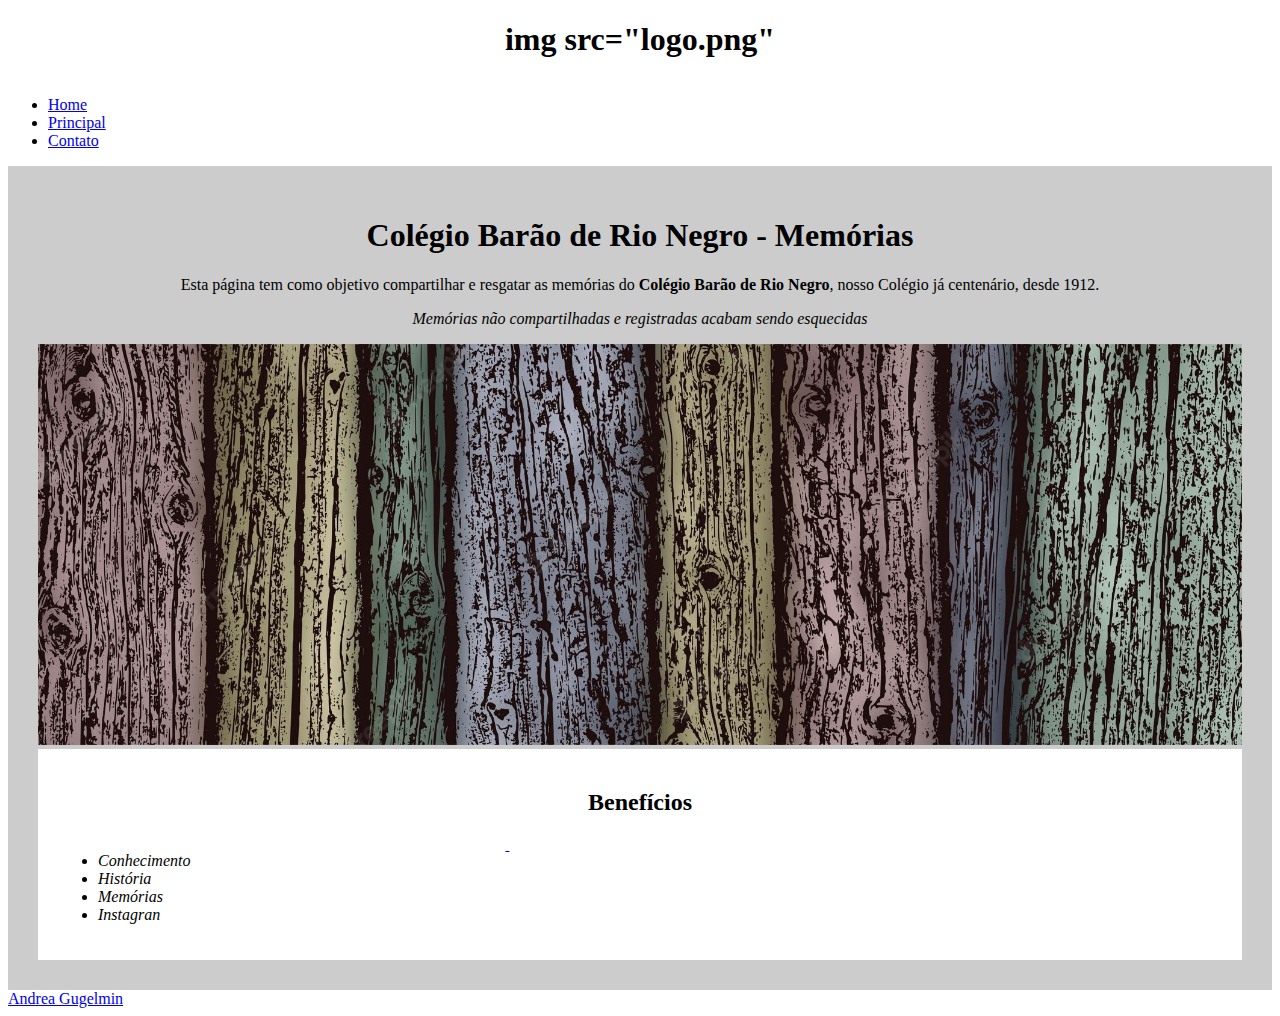
==== index.html @ a267535a "Update index.html" ====
<!DOCTYPE html>
<html>
<head>
    <meta charset="UTF-8">
    <title>Colégio Barão</title>
    <link rel="stylesheet" href="style.css">
</head>
<body>
	<header>
		<h1>img src="logo.png"</h1>
		<nav>
		<ul> 
			<li> <a href="index.html">Home</a></li>
			<li> <a href="principal.html">Principal</a></li>
			<li> <a href="contato.html">Contato</a></li>
		</ul>
		</nav>
	</header>
	<div class="principal">
	<main>
    <h1>Colégio Barão de Rio Negro - Memórias</h1>
    <p>Esta página tem como objetivo compartilhar e resgatar as memórias do <b>Colégio Barão de Rio Negro</b>, nosso Colégio já centenário, desde 1912.</p>
    <p><em>Memórias não compartilhadas e registradas acabam sendo esquecidas</em></p>
	
		<header><img id="banner" src="./parede-feita-de-banner-de-placas-antigas_149326-4055.jpg">
				
		</header>
	<div class="color">
		
				
			</div>
		</main>
		
		<div class="beneficios">

			<h2>Benefícios</h2>

			<ul> 
				<li class="itens">Conhecimento</li>
				<li class="itens">História</li>
				<li class="itens">Memórias</li>
				<li class="itens">Instagran<a target="blank" href="https://instagram.com/"</li>
				
			</ul>
			
			<img scr="AEPPR-Registro-069-Imagem-1.jpg" class="imagembeneficio">
		</div>
	</div>
               
	
	</main>
	
	<footer>

		Andrea Gugelmin
	</footer>

</body>
</html>
---- style.css ----
body {
	
}

#banner {
	width:100%;
}

.principal{
	background: #CCCCCC;
	padding: 30px;
}

h1 {
	text-align: center
}

p {
	text-align: center;
}

#missao {
	font-size: 20px
}

em strong {
	color: #FF0000;
}

.itens {
	font-style: italic
}

.beneficios {
	background: #FFFFFF;
	padding: 20px;
}

h2 {
	text-align: center;
}
ul {
	display: inline-block;
	vertical-align: top;
	width: 20%;
	margin-right: 15%;
}

.imagembeneficios {
	width: 50%;
}
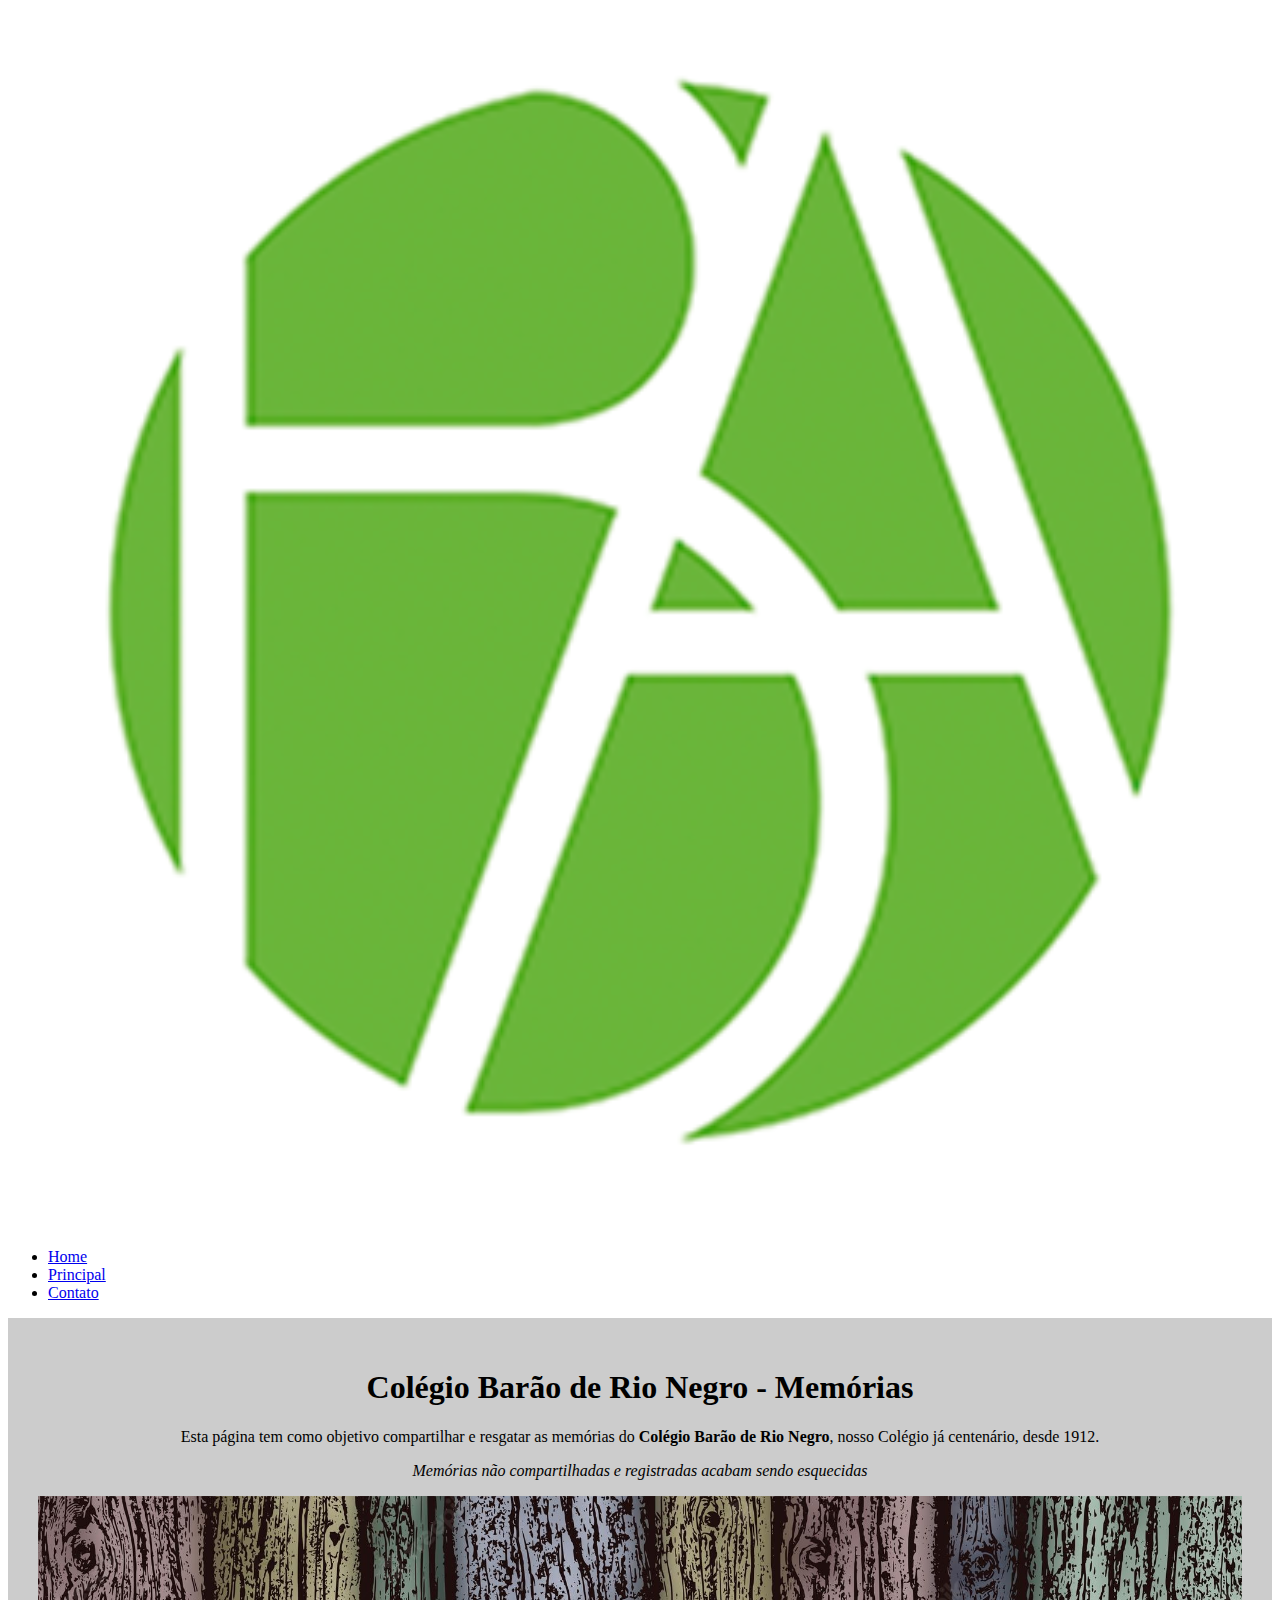
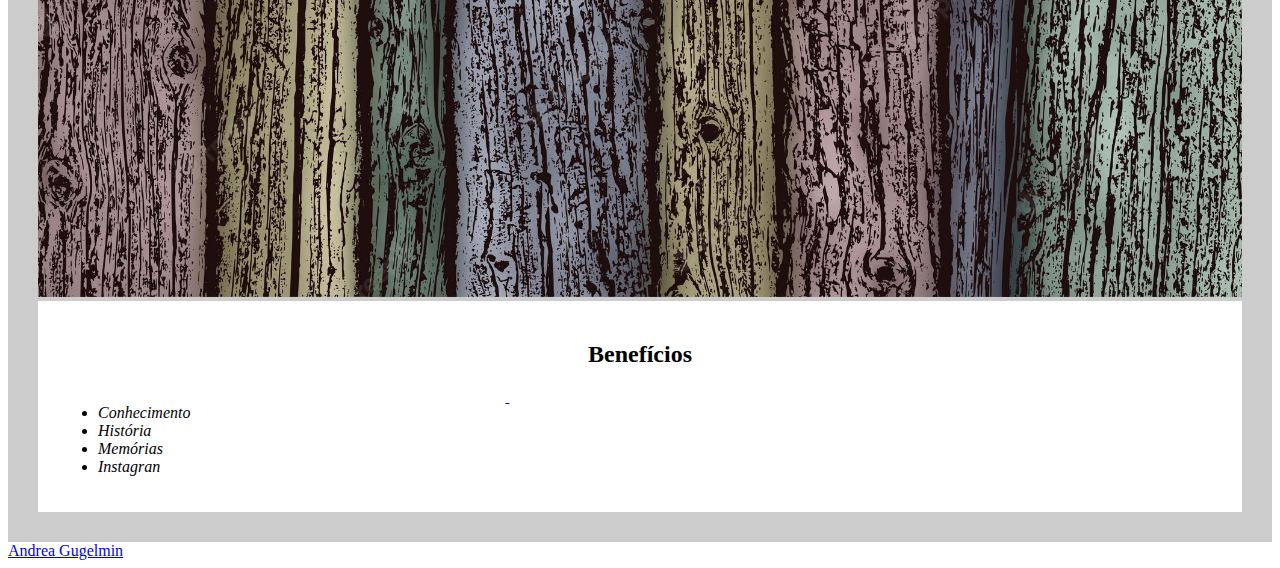
==== commit 6d0c179e: "Update index.html" ====
--- a/index.html
+++ b/index.html
@@ -7,7 +7,7 @@
 </head>
 <body>
 	<header>
-		<h1>img src="logo.png"</h1>
+		<h1><img src="logo.png"></h1>
 		<nav>
 		<ul> 
 			<li> <a href="index.html">Home</a></li>
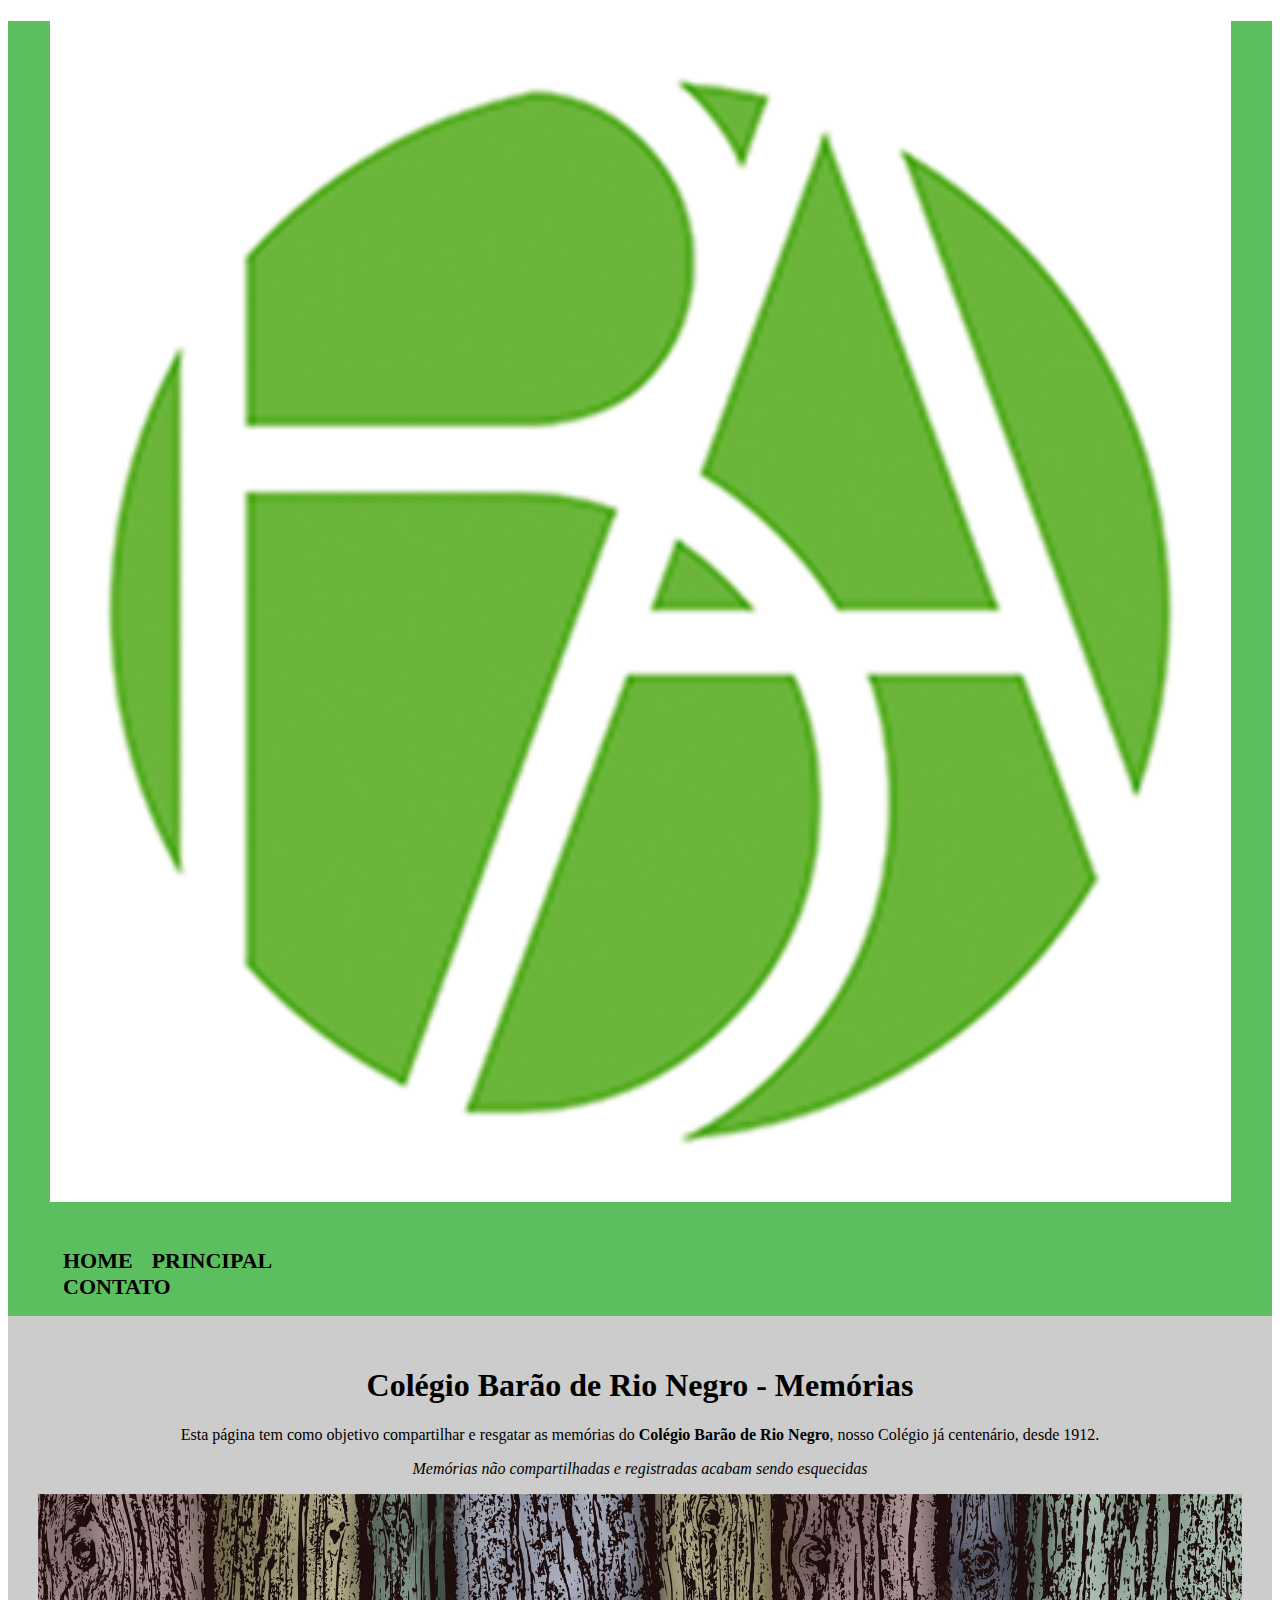
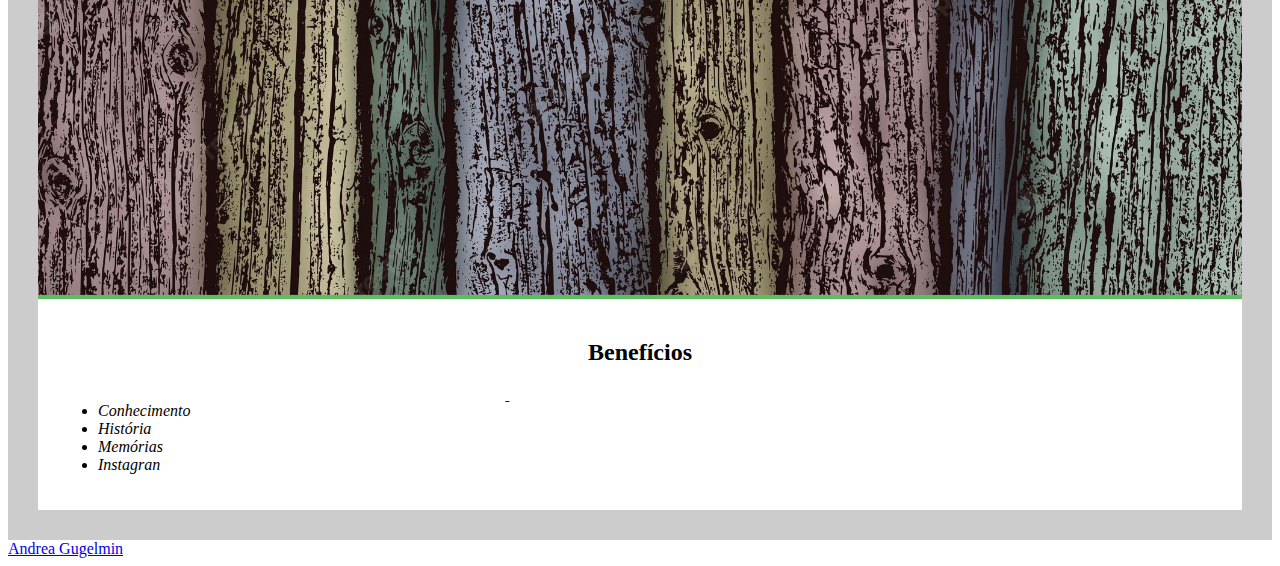
==== commit 1123d517: "Update index.html" ====
--- a/index.html
+++ b/index.html
@@ -3,7 +3,8 @@
 <head>
     <meta charset="UTF-8">
     <title>Colégio Barão</title>
-    <link rel="stylesheet" href="style.css">
+    	<link rel="stylesheet" href="reset.css">
+	<link rel="stylesheet" href="style.css">
 </head>
 <body>
 	<header>
--- a/style.css
+++ b/style.css
@@ -1,3 +1,20 @@
+header {
+	background:#5CBF5F;
+}
+
+nav li {
+	display:inline;
+	margin: 0 0 0 15px
+}
+
+nav a {
+	text-transform: uppercase;
+	color: #000000;
+	font-weight: bold;
+	font-size: 22px;
+	text-decoration: none;
+	}
+
 body {
 	
 }
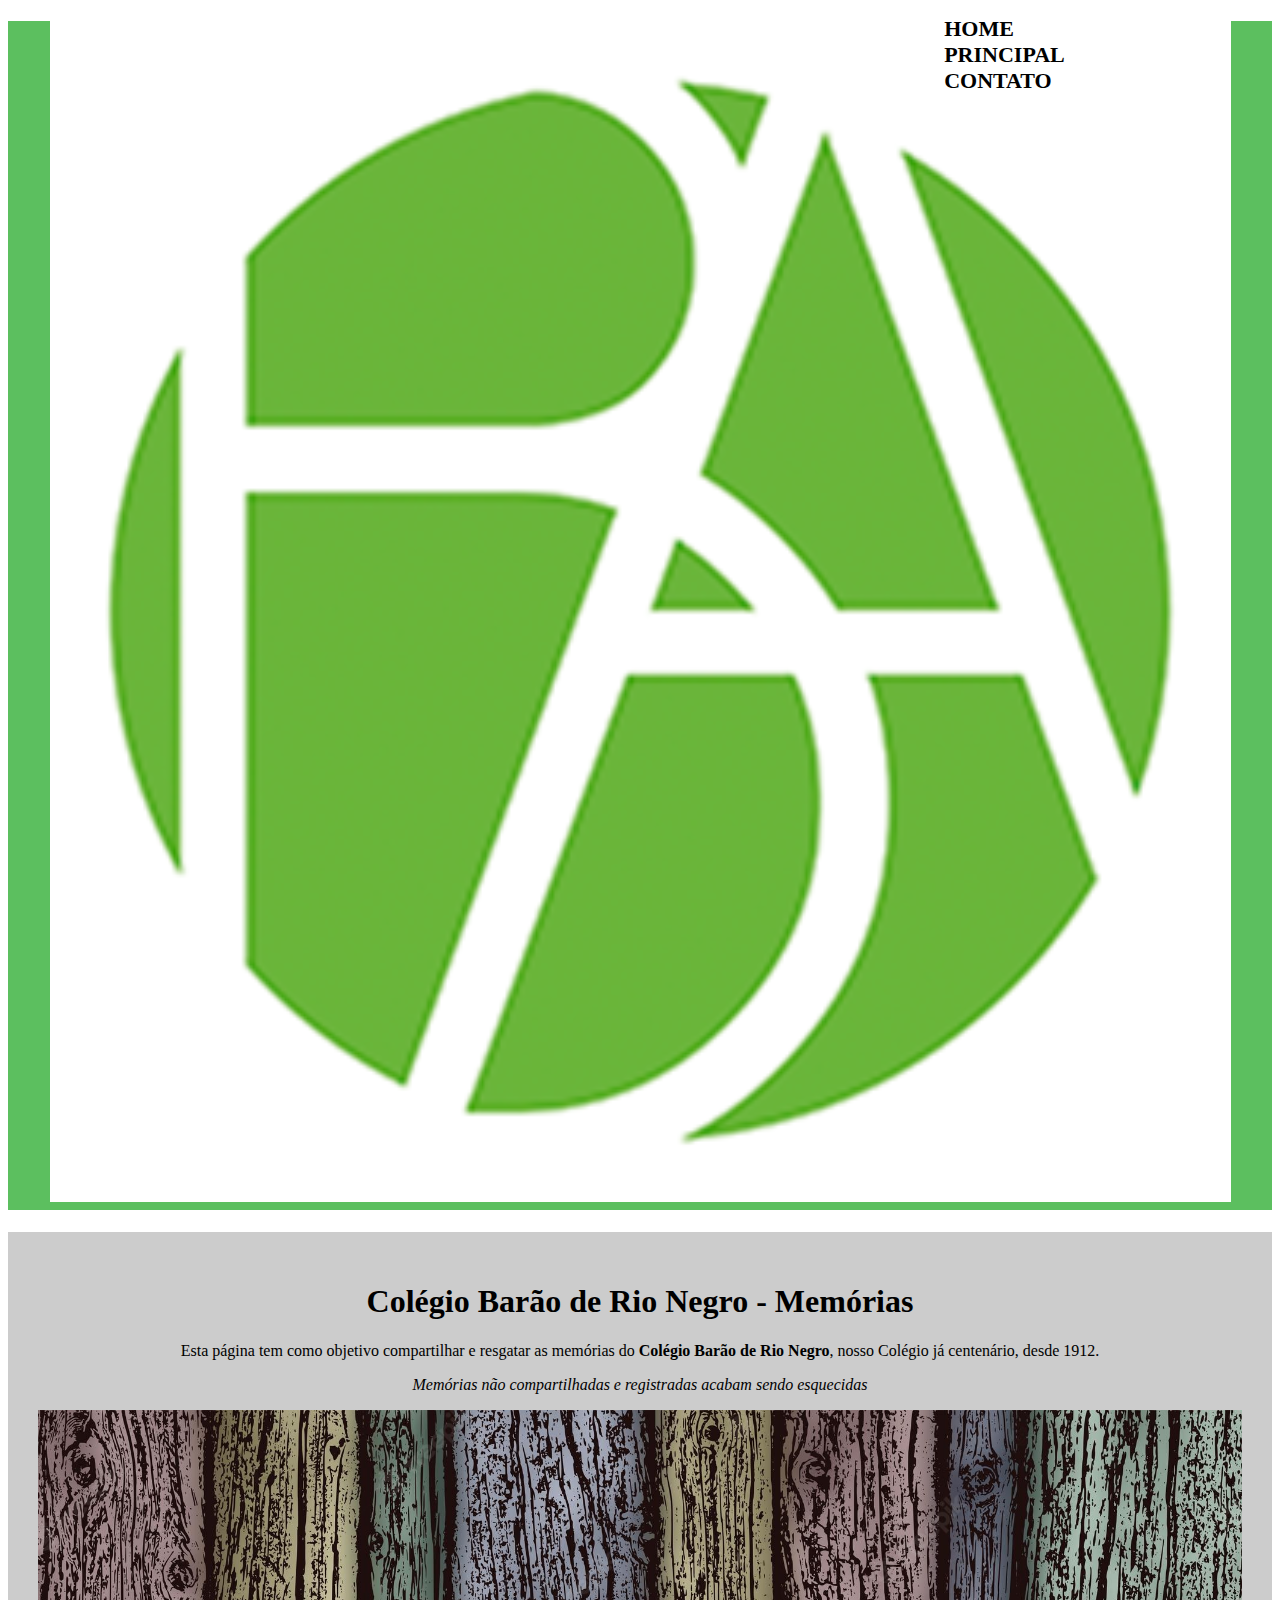
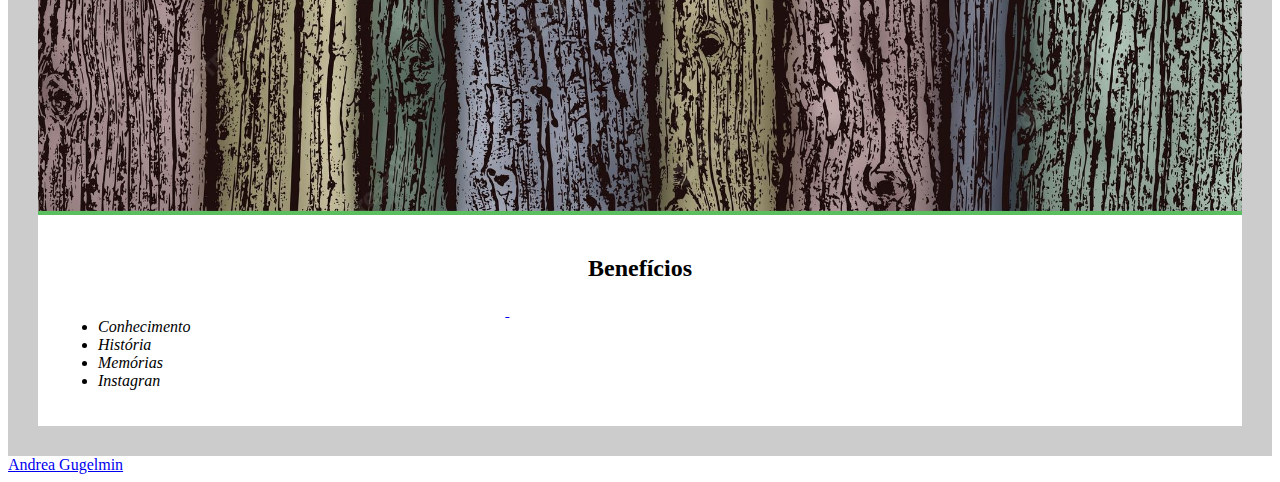
==== commit 07280a1b: "Update index.html" ====
--- a/index.html
+++ b/index.html
@@ -8,6 +8,7 @@
 </head>
 <body>
 	<header>
+		<div class="caixa">
 		<h1><img src="logo.png"></h1>
 		<nav>
 		<ul> 
@@ -16,6 +17,7 @@
 			<li> <a href="contato.html">Contato</a></li>
 		</ul>
 		</nav>
+		</div>
 	</header>
 	<div class="principal">
 	<main>
--- a/style.css
+++ b/style.css
@@ -1,5 +1,11 @@
 header {
 	background:#5CBF5F;
+}
+
+nav { 
+	position: absolute;
+	top: 0;
+	right: 0;
 }
 
 nav li {
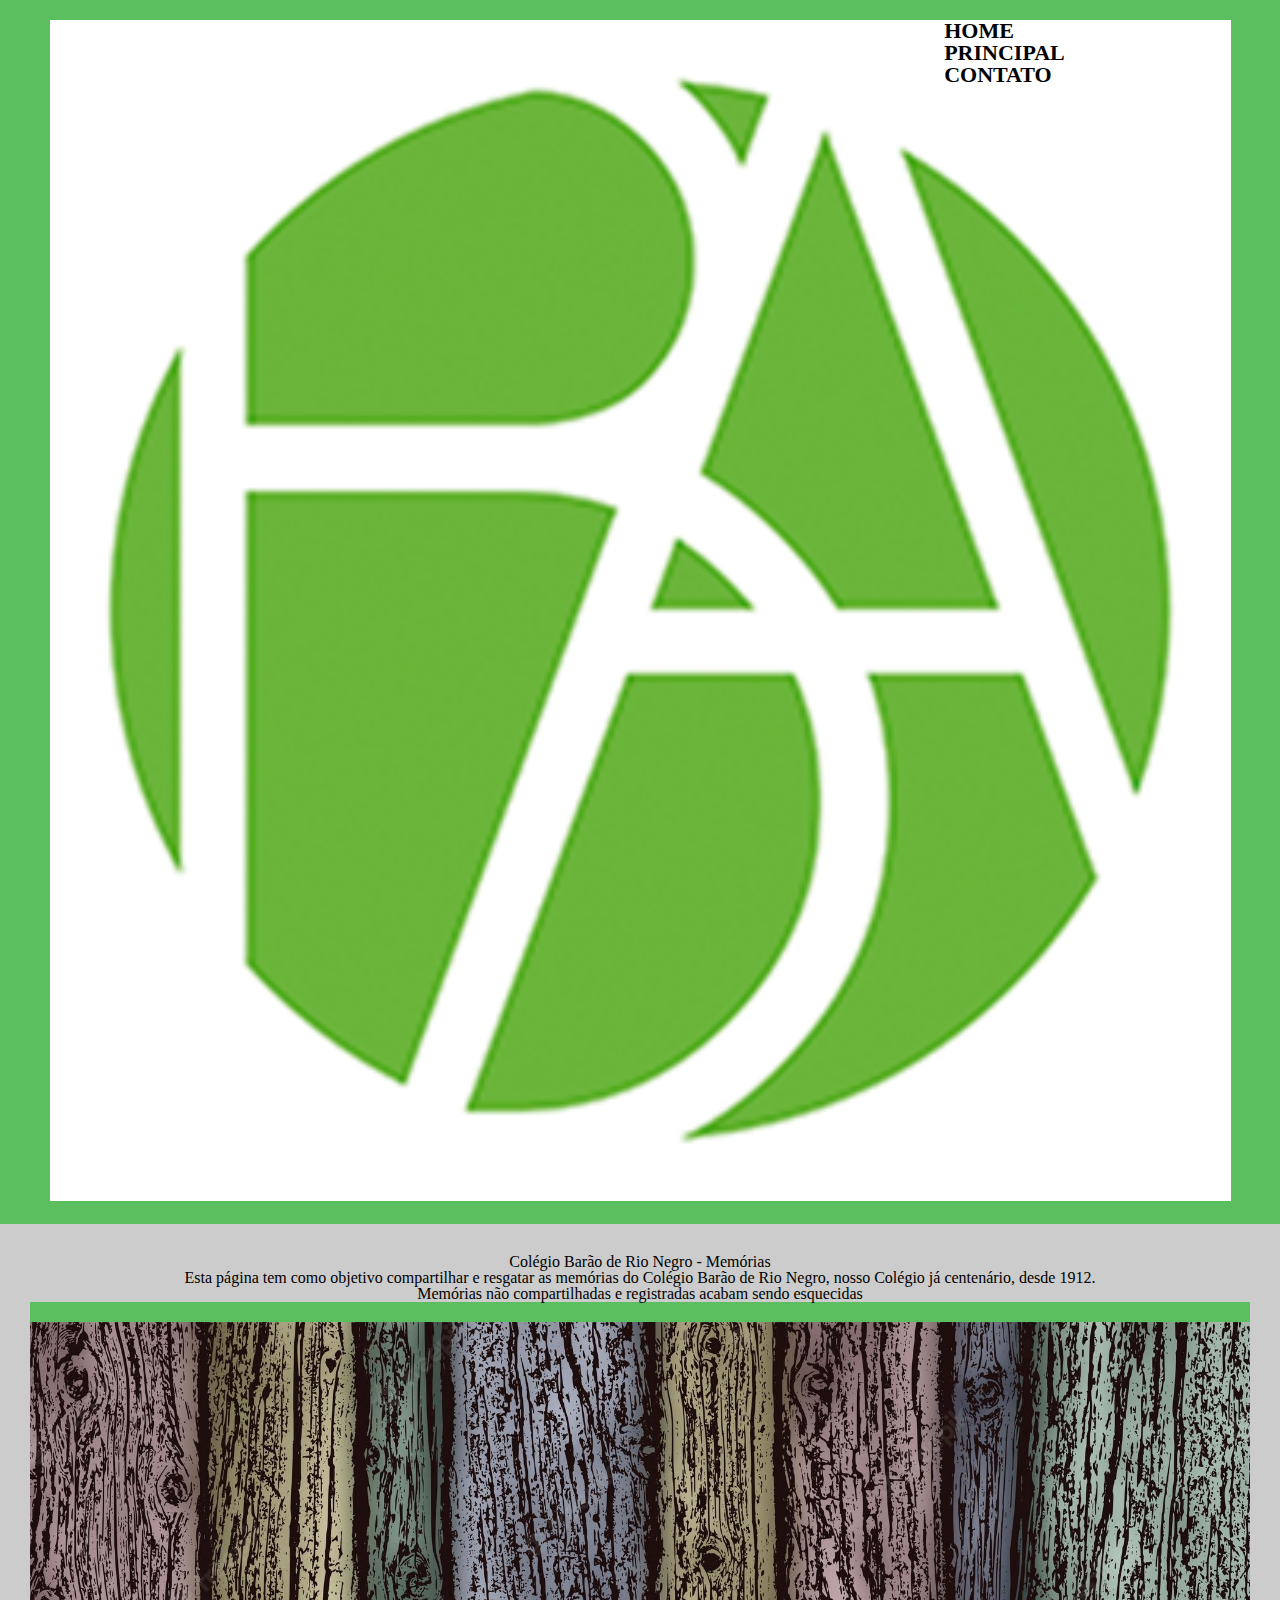
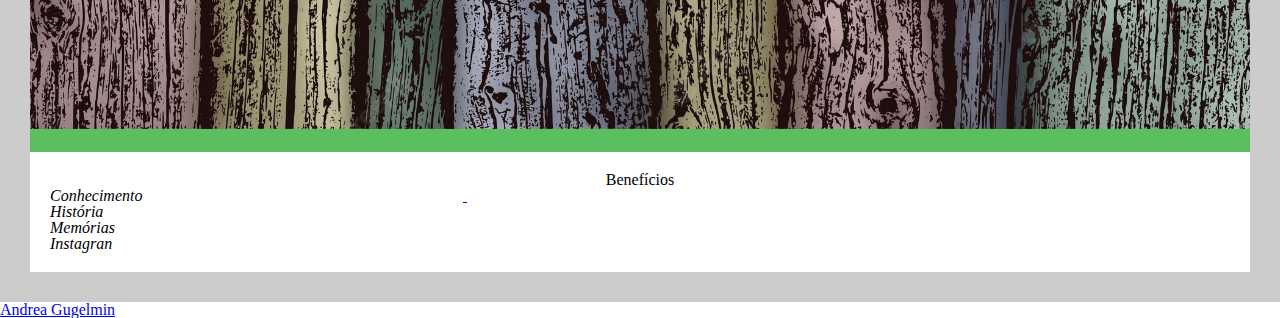
==== commit fc95ea84: "Update index.html" ====
--- a/index.html
+++ b/index.html
@@ -9,7 +9,7 @@
 <body>
 	<header>
 		<div class="caixa">
-		<h1><img src="logo.png"></h1>
+		<h1><img src="logo.png" class="logo"></h1>
 		<nav>
 		<ul> 
 			<li> <a href="index.html">Home</a></li>
--- a/style.css
+++ b/style.css
@@ -1,5 +1,12 @@
 header {
 	background:#5CBF5F;
+	padding: 20px 0;
+}
+
+.caixa {
+	widht: 940px;
+	position: relative;
+	margin: 0 auto;
 }
 
 nav { 
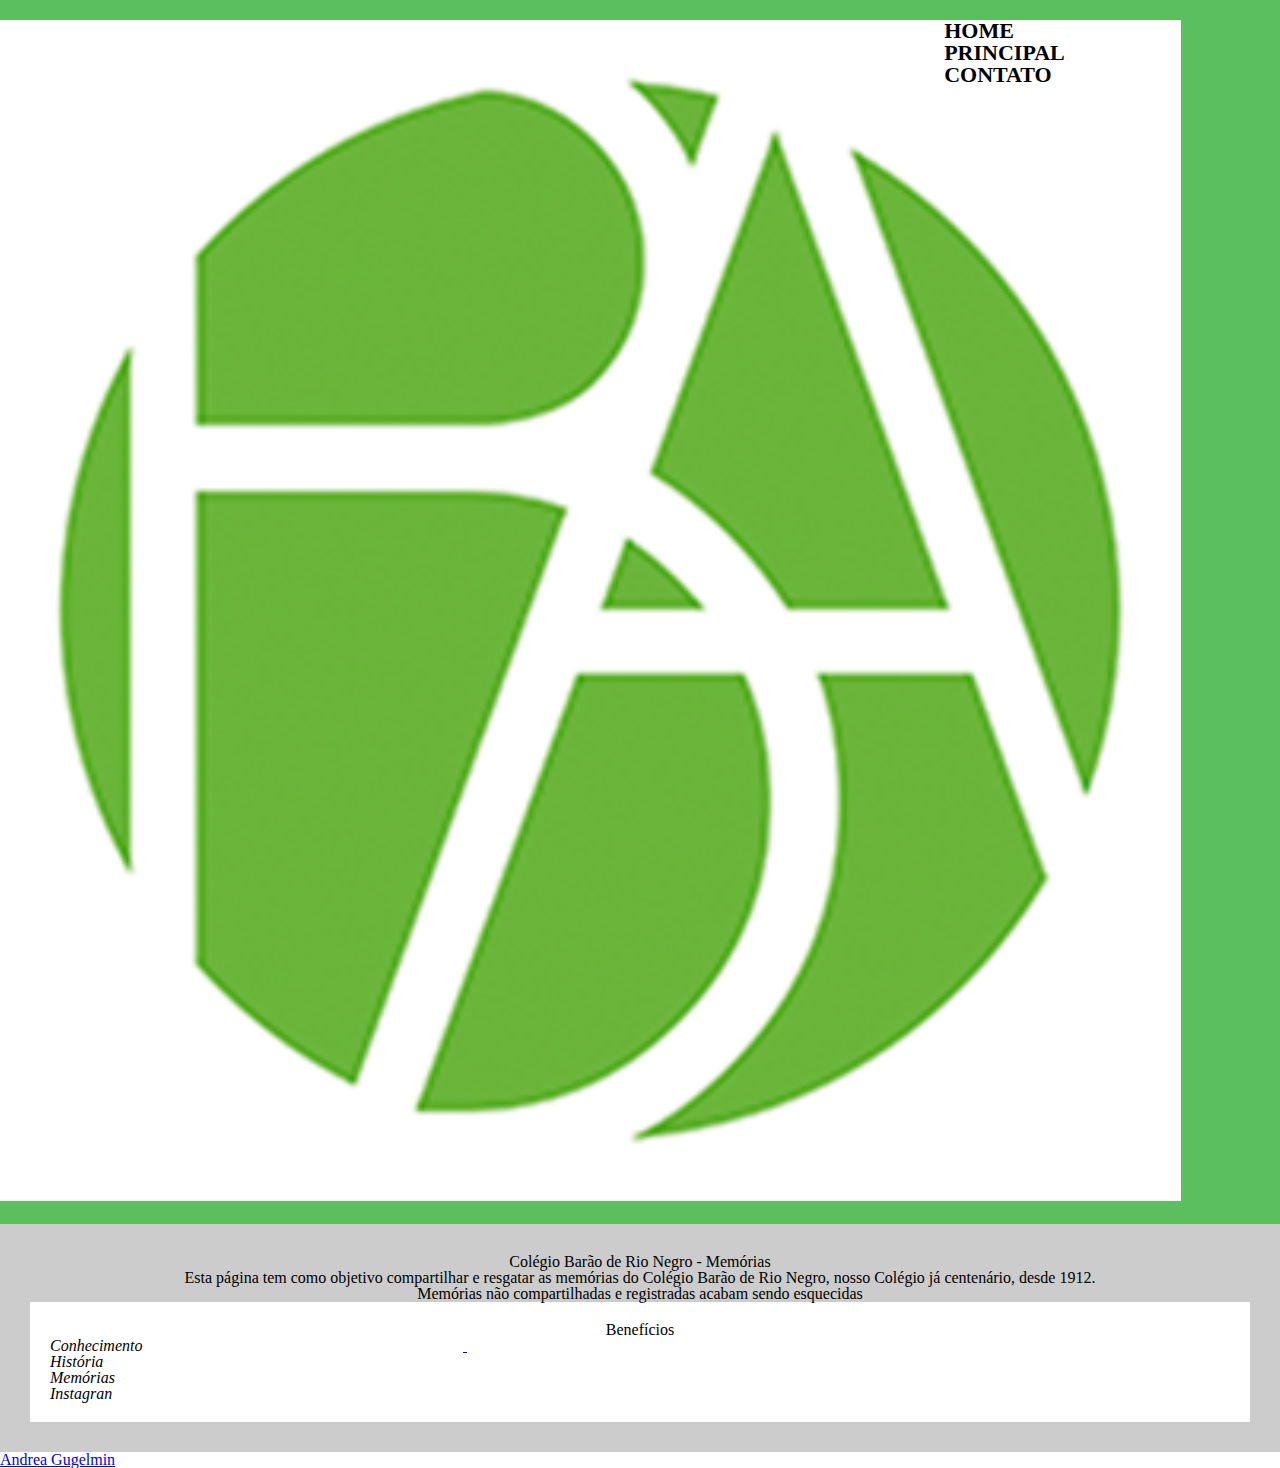
==== commit dbd19d83: "Update index.html" ====
--- a/index.html
+++ b/index.html
@@ -21,12 +21,10 @@
 	</header>
 	<div class="principal">
 	<main>
-    <h1>Colégio Barão de Rio Negro - Memórias</h1>
+    <h2>Colégio Barão de Rio Negro - Memórias</h2>
     <p>Esta página tem como objetivo compartilhar e resgatar as memórias do <b>Colégio Barão de Rio Negro</b>, nosso Colégio já centenário, desde 1912.</p>
     <p><em>Memórias não compartilhadas e registradas acabam sendo esquecidas</em></p>
 	
-		<header><img id="banner" src="./parede-feita-de-banner-de-placas-antigas_149326-4055.jpg">
-				
 		</header>
 	<div class="color">
 		
--- a/style.css
+++ b/style.css
@@ -7,6 +7,11 @@
 	widht: 940px;
 	position: relative;
 	margin: 0 auto;
+}
+
+h1 {
+	height: 2%;
+	widht: 2%;
 }
 
 nav { 
@@ -39,10 +44,6 @@
 .principal{
 	background: #CCCCCC;
 	padding: 30px;
-}
-
-h1 {
-	text-align: center
 }
 
 p {
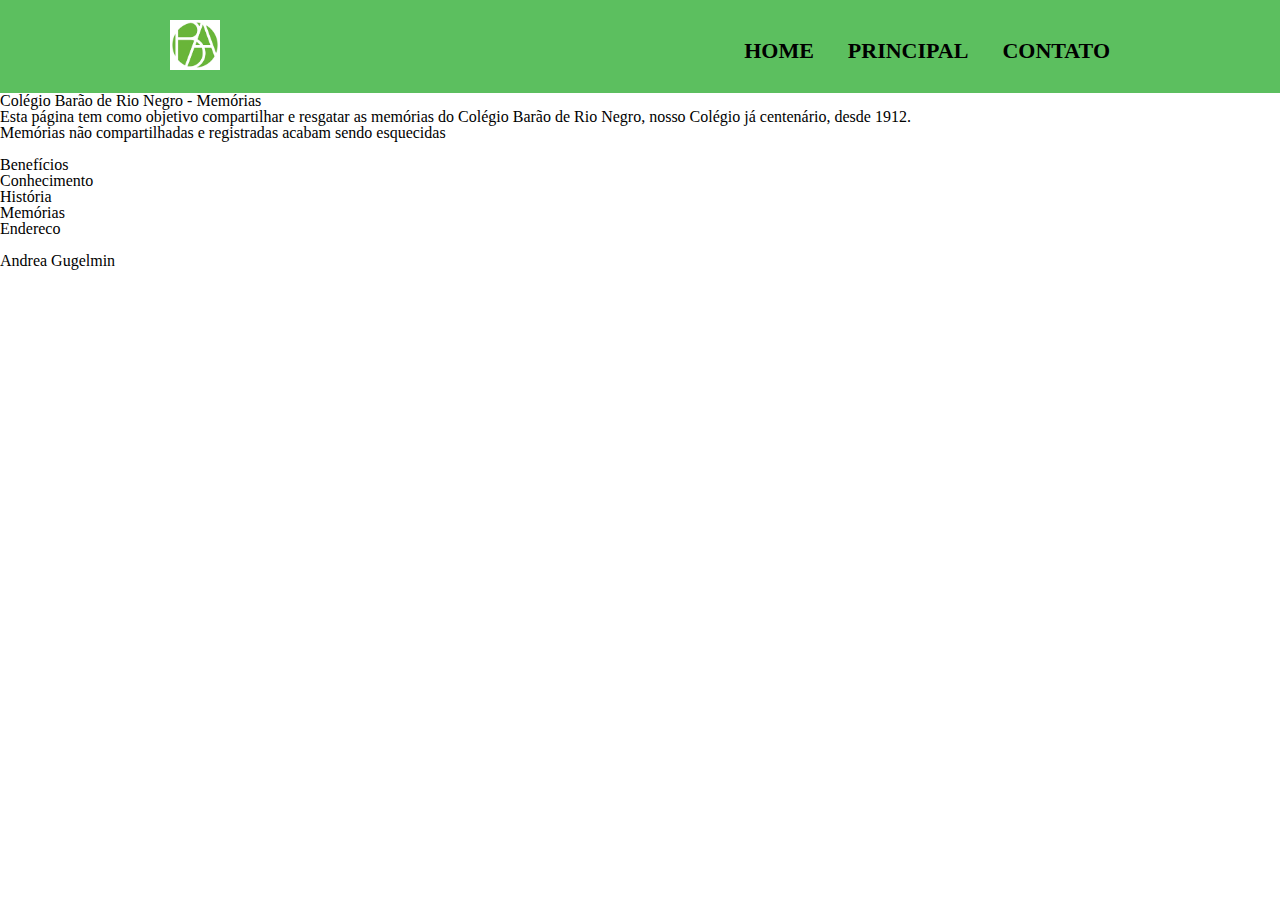
==== commit 5beda56b: "Add files via upload" ====
--- a/index.html
+++ b/index.html
@@ -6,6 +6,7 @@
     	<link rel="stylesheet" href="reset.css">
 	<link rel="stylesheet" href="style.css">
 </head>
+
 <body>
 	<header>
 		<div class="caixa">
@@ -19,20 +20,16 @@
 		</nav>
 		</div>
 	</header>
-	<div class="principal">
-	<main>
-    <h2>Colégio Barão de Rio Negro - Memórias</h2>
+	
+	<main> 
+	<h2>Colégio Barão de Rio Negro - Memórias</h2>
     <p>Esta página tem como objetivo compartilhar e resgatar as memórias do <b>Colégio Barão de Rio Negro</b>, nosso Colégio já centenário, desde 1912.</p>
     <p><em>Memórias não compartilhadas e registradas acabam sendo esquecidas</em></p>
 	
-		</header>
-	<div class="color">
-		
+	<img scr="imagem3.jpg">
+		</main>
 				
-			</div>
-		</main>
-		
-		<div class="beneficios">
+			<div class="beneficios">
 
 			<h2>Benefícios</h2>
 
@@ -40,19 +37,14 @@
 				<li class="itens">Conhecimento</li>
 				<li class="itens">História</li>
 				<li class="itens">Memórias</li>
-				<li class="itens">Instagran<a target="blank" href="https://instagram.com/"</li>
+				<li class="itens">Endereco</li>
 				
 			</ul>
 			
 			<img scr="AEPPR-Registro-069-Imagem-1.jpg" class="imagembeneficio">
-		</div>
-	</div>
-               
-	
-	</main>
-	
+			</div>
+               	
 	<footer>
-
 		Andrea Gugelmin
 	</footer>
 
--- a/style.css
+++ b/style.css
@@ -1,28 +1,28 @@
 header {
-	background:#5CBF5F;
+	background: #5CBF5F;
 	padding: 20px 0;
 }
 
+.logo {
+	widht: 50px;
+	height: 50px;
+}
+
 .caixa {
-	widht: 940px;
 	position: relative;
+	width: 940px;
 	margin: 0 auto;
 }
 
-h1 {
-	height: 2%;
-	widht: 2%;
-}
-
-nav { 
+nav {
 	position: absolute;
-	top: 0;
+	top: 20px;
 	right: 0;
 }
 
 nav li {
-	display:inline;
-	margin: 0 0 0 15px
+	display: inline;
+	margin: 0 0 0 30px;
 }
 
 nav a {
@@ -31,52 +31,4 @@
 	font-weight: bold;
 	font-size: 22px;
 	text-decoration: none;
-	}
-
-body {
-	
 }
-
-#banner {
-	width:100%;
-}
-
-.principal{
-	background: #CCCCCC;
-	padding: 30px;
-}
-
-p {
-	text-align: center;
-}
-
-#missao {
-	font-size: 20px
-}
-
-em strong {
-	color: #FF0000;
-}
-
-.itens {
-	font-style: italic
-}
-
-.beneficios {
-	background: #FFFFFF;
-	padding: 20px;
-}
-
-h2 {
-	text-align: center;
-}
-ul {
-	display: inline-block;
-	vertical-align: top;
-	width: 20%;
-	margin-right: 15%;
-}
-
-.imagembeneficios {
-	width: 50%;
-}
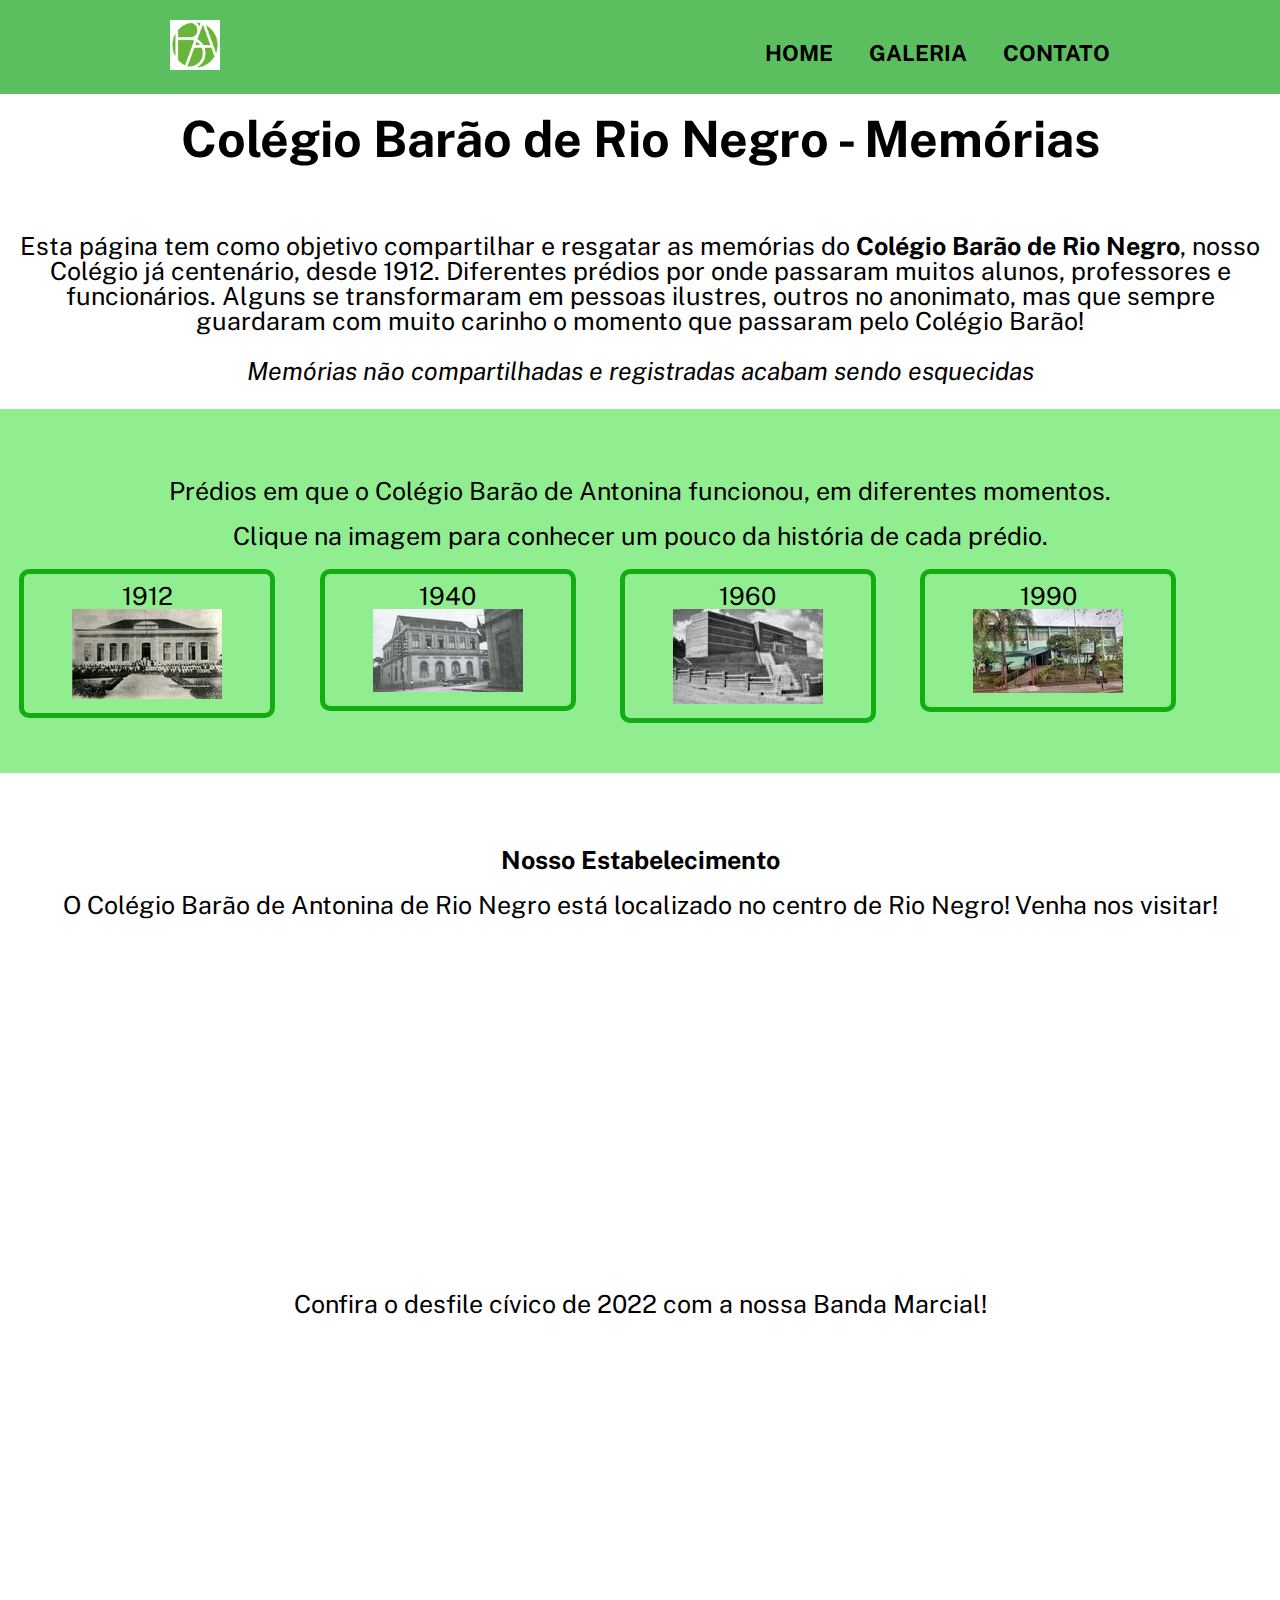
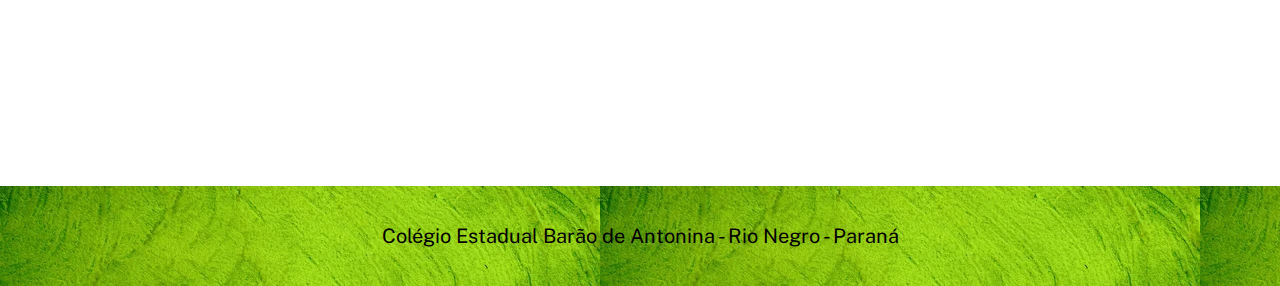
==== commit 5f977f41: "Add files via upload" ====
--- a/index.html
+++ b/index.html
@@ -4,7 +4,10 @@
     <meta charset="UTF-8">
     <title>Colégio Barão</title>
     	<link rel="stylesheet" href="reset.css">
-	<link rel="stylesheet" href="style.css">
+		<link rel="stylesheet" href="style-home.css">
+		<link rel="preconnect" href="https://fonts.googleapis.com">
+		<link rel="preconnect" href="https://fonts.gstatic.com" crossorigin>
+		<link href="https://fonts.googleapis.com/css2?family=Dancing+Script&family=Public+Sans:wght@100&display=swap" rel="stylesheet">
 </head>
 
 <body>
@@ -14,7 +17,7 @@
 		<nav>
 		<ul> 
 			<li> <a href="index.html">Home</a></li>
-			<li> <a href="principal.html">Principal</a></li>
+			<li> <a href="galeria.html">Galeria</a></li>
 			<li> <a href="contato.html">Contato</a></li>
 		</ul>
 		</nav>
@@ -22,30 +25,49 @@
 	</header>
 	
 	<main> 
-	<h2>Colégio Barão de Rio Negro - Memórias</h2>
-    <p>Esta página tem como objetivo compartilhar e resgatar as memórias do <b>Colégio Barão de Rio Negro</b>, nosso Colégio já centenário, desde 1912.</p>
-    <p><em>Memórias não compartilhadas e registradas acabam sendo esquecidas</em></p>
-	
-	<img scr="imagem3.jpg">
-		</main>
-				
-			<div class="beneficios">
+		<section class="principal">
+			<h2><strong>Colégio Barão de Rio Negro - Memórias</strong></h2>
+		    <p>Esta página tem como objetivo compartilhar e resgatar as memórias do <strong>Colégio Barão de Rio Negro</strong>, nosso Colégio já centenário, desde 1912. Diferentes prédios por onde passaram muitos alunos, professores e funcionários. Alguns se transformaram em pessoas ilustres, outros no anonimato, mas que sempre guardaram com muito carinho o momento que passaram pelo Colégio Barão!</p>
+		    <p><em>Memórias não compartilhadas e registradas acabam sendo esquecidas</em></p>
+		</section>
 
-			<h2>Benefícios</h2>
+    <ul class="predios">
+    	<p>Prédios em que o Colégio Barão de Antonina funcionou, em diferentes momentos.</p> 
+    	<p>Clique na imagem para conhecer um pouco da história de cada prédio.</p>
+    	<li> 
+			<h2> 1912 </h2>
+    		<img src="barao1.jpg"> 
+    	</li>
+    	<li> 
+    		<h2> 1940 </h2>
+    		<img src="barao2.jpg"> 
+    	</li>
+        <li> 
+			<h2> 1960 </h2>
+    		<img src="barao3.jpg"> 
+    	</li>
+    	<li> 
+			<h2> 1990 </h2>
+    		<img src="barao4.jpg">
+    	</li>
+    </ul>
+			
+	<section class="mapa">
+			<h3 class="titulo-principal">Nosso Estabelecimento</h3>
+			<p> O Colégio Barão de Antonina de Rio Negro está localizado no centro de Rio Negro! Venha nos visitar!</p>
 
-			<ul> 
-				<li class="itens">Conhecimento</li>
-				<li class="itens">História</li>
-				<li class="itens">Memórias</li>
-				<li class="itens">Endereco</li>
-				
-			</ul>
+			<iframe src="https://www.google.com/maps/embed?pb=!1m18!1m12!1m3!1d3582.8632874926934!2d-49.80162648547231!3d-26.103381066220287!2m3!1f0!2f0!3f0!3m2!1i1024!2i768!4f13.1!3m3!1m2!1s0x94dd930ee59239ad%3A0xd9a4ea3dd158b61f!2sCol%C3%A9gio%20Estadual%20Bar%C3%A3o%20de%20Antonina!5e0!3m2!1spt-BR!2sbr!4v1669154548234!5m2!1spt-BR!2sbr" width="100%" height="300" style="border:0;" allowfullscreen="" loading="lazy" referrerpolicy="no-referrer-when-downgrade"></iframe>
+	 
+	 <p> Confira o desfile cívico de 2022 com a nossa Banda Marcial!</p>
+			<div class="video">
+				<iframe width="560" height="315" src="https://www.youtube.com/embed/WkMWNt0DIC0" title="YouTube video player" frameborder="0" allow="accelerometer; autoplay; clipboard-write; encrypted-media; gyroscope; picture-in-picture" allowfullscreen></iframe>
+			</div>
+	 </section>
 			
-			<img scr="AEPPR-Registro-069-Imagem-1.jpg" class="imagembeneficio">
 			</div>
-               	
+       </main>        	
 	<footer>
-		Andrea Gugelmin
+		Colégio Estadual Barão de Antonina - Rio Negro - Paraná
 	</footer>
 
 </body>
--- a/style-home.css
+++ b/style-home.css
@@ -0,0 +1,132 @@
+body {
+	font-family: 'Dancing Script', cursive;
+	font-family: 'Public Sans', sans-serif;
+	font-size: 25px;
+}
+
+header {
+	background: #5CBF5F;
+	padding: 20px 20px;
+}
+
+.logo {
+	widht: 50px;
+	height: 50px;
+}
+
+.caixa {
+	position: relative;
+	width: 940px;
+	margin: 0 auto;
+}
+
+nav {
+	position: absolute;
+	top: 20px;
+	right: 0;
+}
+
+nav li {
+	display: inline;
+	margin: 0 0 0 30px;
+}
+
+nav a {
+	text-transform: uppercase;
+	color: #000000;
+	font-weight: bold;
+	font-size: 22px;
+	text-decoration: none;
+}
+
+
+.predios {
+	widht: 940px;
+	margin: 0 auto;
+	padding: 50px 0;
+}
+
+.predios li {
+	display: inline-block;
+    text-align: center;
+    width: 20%;
+    vertical-align: top;
+    margin: 0 1.5%;
+    padding: 10px 10px;
+    box-sizing:  border-box;
+    border-color: #13AD13;
+    border-width: 5px;
+    border-style: solid;
+    border-radius: 10px;
+}
+
+.predios li:hover {
+	border-color: #C78C19;
+	font-size: 40px;
+	transition: 2s all;
+	transform: rotate(360deg)
+}
+
+.predios li:active {
+	border-color: #088C19;
+}
+
+footer {
+	text-align: center;
+	font-size:  20px;
+	background: url("bg.jpg");
+	padding: 40px 0;
+}
+
+.principal {
+	text-align: center;
+}
+
+.principal h2 {
+	text-align: center;
+	font-size: 2em;
+	margin: 0 0 1em;
+	padding: 20px;
+}
+
+.principal p {
+	margin:0 0 1em;
+}
+
+.principal strong{
+	font-weight: bold;
+}
+
+.principal em{
+	font-style: italic;
+}
+
+.predios p {
+	font-size: 25px;
+	margin: 20px;
+	text-align: center;
+}
+
+.predios {
+	background: lightgreen;
+}
+
+.mapa {
+	padding: 3em 0;
+}
+
+.mapa p {
+	margin: 20px 0 2em;
+	text-align: center;
+}
+
+.mapa h3 {
+	font-size: 25px;
+	font-weight: bold;
+	text-align: center;
+}
+
+.video {
+	width: 560px;
+	margin: 1em auto;
+}